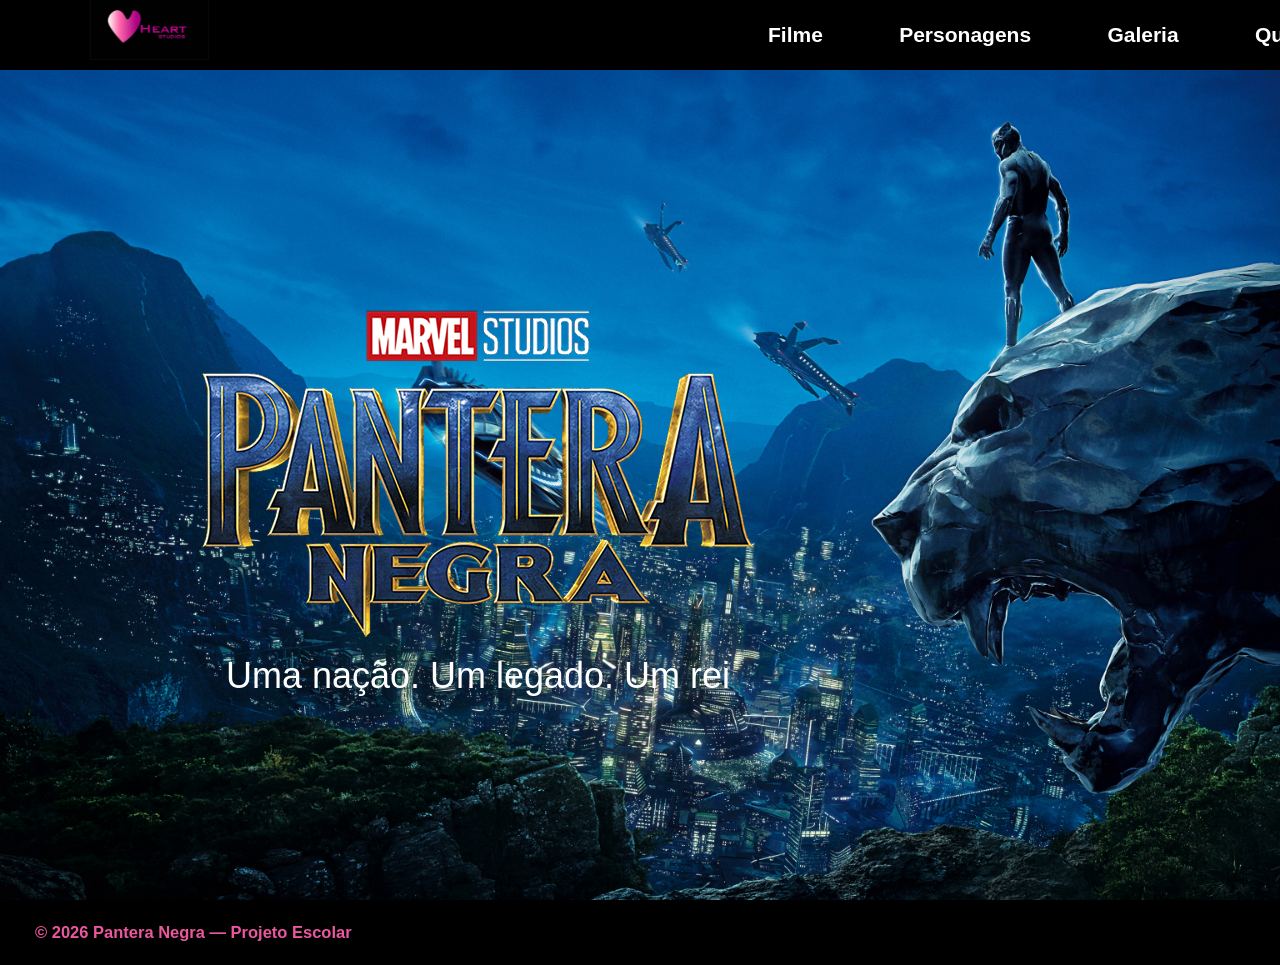
==== index.html @ 444e478e "primeiro commit do dida coloquei no git hub os bgl" ====
<!DOCTYPE html>
<html lang="en">
<head>
    <meta charset="UTF-8">
    <meta name="viewport" content="width=device-width, initial-scale=1.0">
    <link rel="stylesheet" href="home.css">
    <link rel="preconnect" href="https://fonts.gstatic.com" crossorigin>
<link href="https://fonts.googleapis.com/css2?family=Poppins:ital,wght@0,100;0,200;0,300;0,400;0,500;0,600;0,700;0,800;0,900;1,100;1,200;1,300;1,400;1,500;1,600;1,700;1,800;1,900&family=Roboto:ital,wght@0,100..900;1,100..900&display=swap" rel="stylesheet">
<link href="//db.onlinewebfonts.com/c/adfd298e421945768d7bf13da3ee8a45?family=BankGothic+Md+BT+Medium" rel="stylesheet" type="text/css"/>
    <title> Pantera Negra - Home</title>
    
</head>
<body>
    <header>

        <nav>
            <div class="logo">
                <a href="#Home"><img src="IMG/JoãoGabrieleJoãoGuilherme_1i1.jpg" alt="logo"></a>
            </div>
            <div class="txt">
                <a href="#Filme"><h2>Filme</h2></a>
                <a href="#Personagens"><h2>Personagens</h2></a>
                <a href="#Galeria"><h2>Galeria</h2></a>
                <a href="#Quemsomos"><h2>Quem somos</h2></a>
            </div>
        </nav>
    </header>
    <section class="capah">
        <div class="texto">
                <img src="IMG/mld_las_tt_3_copy_87d4d545.png" alt="">
                <h2>Uma nação. Um legado. Um rei</h2>
            
            </div>
        </div>
    </section>

    <footer>
        <h2>© 2026 Pantera Negra — Projeto Escolar</h2>
    </footer>
</body>
</html>
---- home.css ----
:root{
    --tamanhoTexto: 18px;
    --corTexto: white;
    --corTitulo: #EB579F;
    --fontTexto:  "Open Sans", sans-serif;
    --fontTitulo: "BankGothic Md BT Medium", sans-serif;
    --fontEspessura: 10px;
    --fontEspessura2: 24px;
    
    
}


*{
    margin: 0px;
    padding: 0px;
    box-sizing: border-box;
}

 
body{
    background-color: black;
}

nav{   
    background-color: black;
    display: flex;
    align-items: center;
    height: 70px;
    font-size: 12px;
    position: fixed;
    top: 0;
    width: 100%;
    z-index: 100;
}
.txt{ 
    position: absolute;
    left: 60%;
    font-family: var(--fontTitulo);
    width: 620px;
    display: flex;
    align-items: center;
    justify-content: space-between;
    margin-right: 100px;
    font-size: 14px;
    font-weight: var(--fontEspessura2);
}
nav a{
    text-decoration: none;
    color:var(--corTexto);
    
}

nav a:hover {
    transform: scale(1.2);
    color:var(--corTitulo);
    transition: transform 0.4s ease
}

.logo{
    height: 100px;
    position: absolute;
    left: 7%;
    margin-top:30px ;
}


.logo  img{

    width: 119px;
    
}

footer {
    display: flex;
    font-family: var(--fontTitulo);
    width: 100%;
    height: 65px;
    color:var(--corTitulo);
    background-color: black;
    padding: 15px;
    padding-left: 35px;
    align-items: center;
    font-size: 11px;

}

.capah{
    background-image: url(IMG/926668.jpg);
    background-size: cover;
    height: 100vh;
    width: 100%;
    box-sizing: border-box;
    flex-direction: column;
    align-items: center;
    padding: 30px 5% 100px;
    gap: 22px;
    
    
}

.capah .texto{
    width: 100%;
    position: absolute;
    top: 33%;
    left: 10%;
    max-width: 700px;
    text-align: center;
    
}

.capah .texto .img{
    height: 400px;
}


.capah h2{
    font-family: var(--fontTitulo);
    color:var(--corTexto);
    font-weight: var(--fontEspessura);
    font-size: 36px;
    
    
}
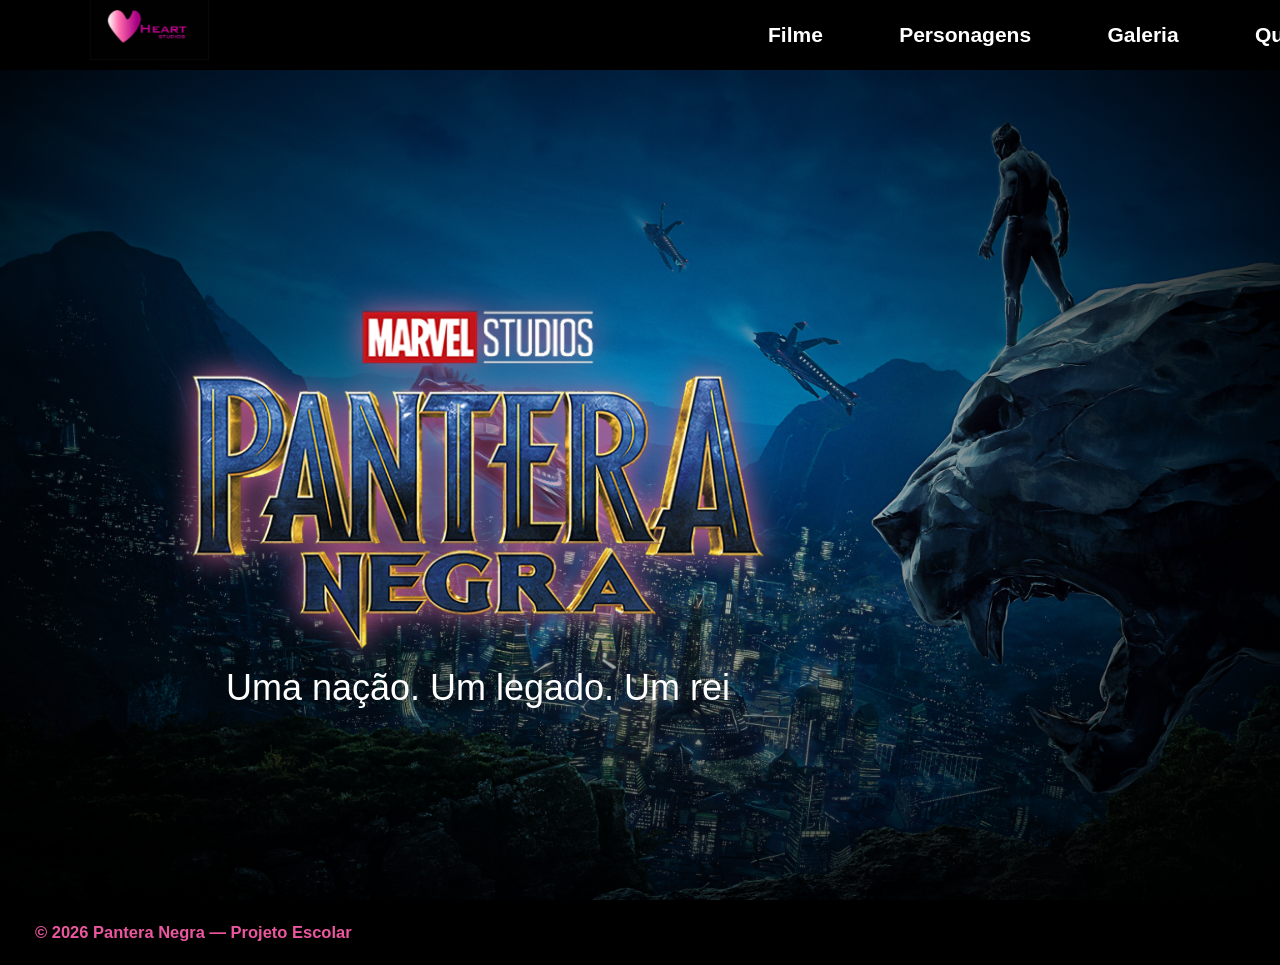
==== commit 1e68f83c: "Arrumando Navegação" ====
--- a/index.html
+++ b/index.html
@@ -15,19 +15,19 @@
 
         <nav>
             <div class="logo">
-                <a href="#Home"><img src="IMG/JoãoGabrieleJoãoGuilherme_1i1.jpg" alt="logo"></a>
+                <a href="index.html"><img src="IMG/JoãoGabrieleJoãoGuilherme_1i1.jpg" alt="logo"></a>
             </div>
             <div class="txt">
-                <a href="#Filme"><h2>Filme</h2></a>
-                <a href="#Personagens"><h2>Personagens</h2></a>
-                <a href="#Galeria"><h2>Galeria</h2></a>
+                <a href="Filme.html"><h2>Filme</h2></a>
+                <a href="Persongens.html"><h2>Personagens</h2></a>
+                <a href="Galeria.html"><h2>Galeria</h2></a>
                 <a href="#Quemsomos"><h2>Quem somos</h2></a>
             </div>
         </nav>
     </header>
     <section class="capah">
         <div class="texto">
-                <img src="IMG/mld_las_tt_3_copy_87d4d545.png" alt="">
+                <a href="Filme.html"><img src="IMG/mld_las_tt_3_copy_87d4d545.png" alt="logopn" class="logopn"></a>
                 <h2>Uma nação. Um legado. Um rei</h2>
             
             </div>
--- a/home.css
+++ b/home.css
@@ -23,7 +23,7 @@
 }
 
 nav{   
-    background-color: black;
+    background-color:black;
     display: flex;
     align-items: center;
     height: 70px;
@@ -86,7 +86,10 @@
 }
 
 .capah{
-    background-image: url(IMG/926668.jpg);
+    background: 
+    radial-gradient(rgba(0, 0, 0, 0),black),
+        url(IMG/926668.jpg),
+        radial-gradient(rgba(0,0,0,0),black);
     background-size: cover;
     height: 100vh;
     width: 100%;
@@ -109,10 +112,17 @@
     
 }
 
-.capah .texto .img{
-    height: 400px;
+img.logopn {
+    width: 600px;
+    transition: all 0.6s ease;
+    cursor: pointer;
+    filter: drop-shadow(0 0 15px #c5598d);
 }
 
+img.logopn:hover {
+    transform: scale(1.1);
+    
+}
 
 .capah h2{
     font-family: var(--fontTitulo);
@@ -123,3 +133,5 @@
     
 }
 
+
+
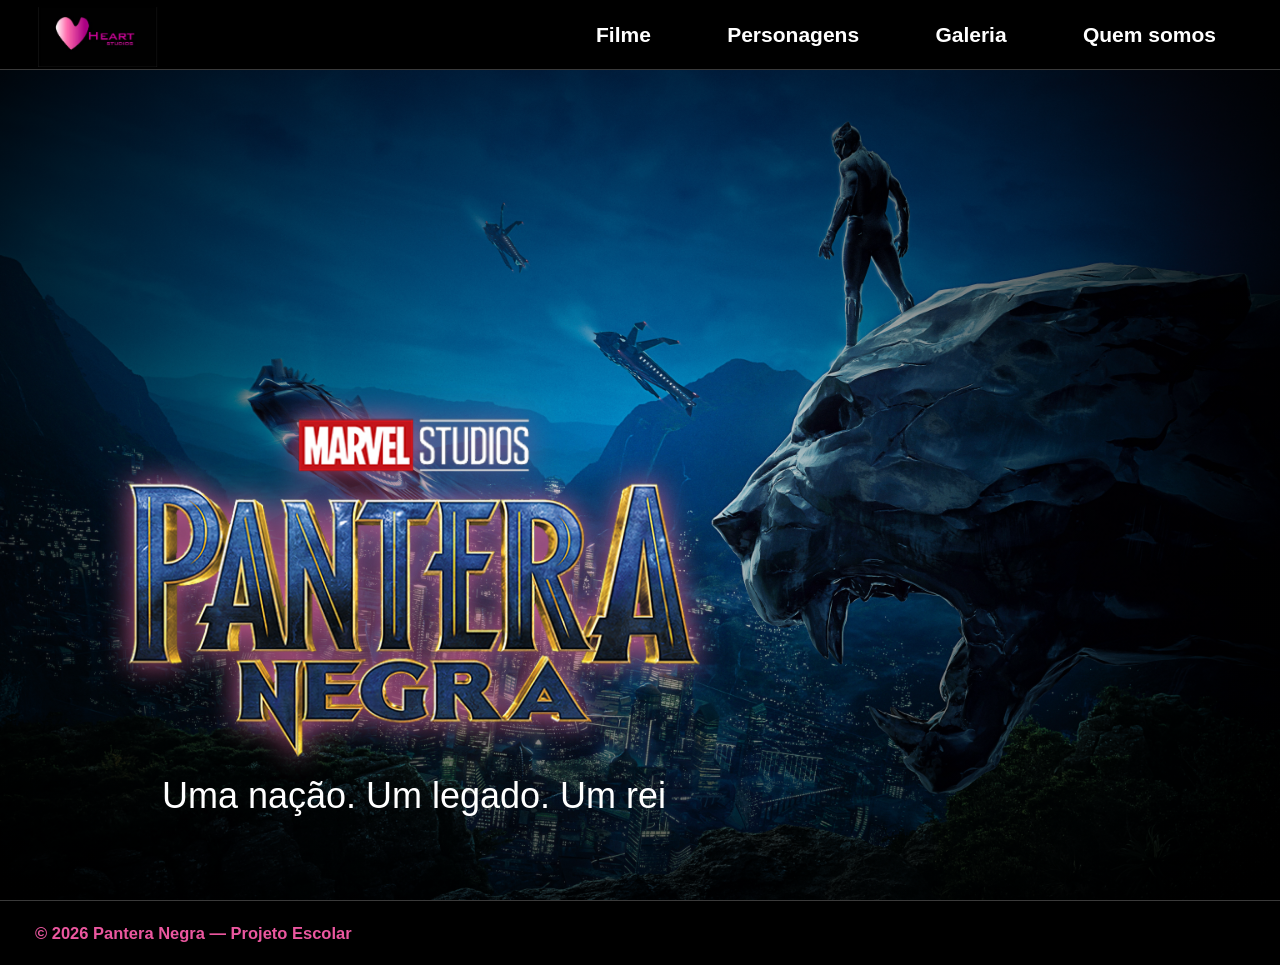
==== commit 9da95c2c: "media querie" ====
--- a/index.html
+++ b/index.html
@@ -17,6 +17,9 @@
             <div class="logo">
                 <a href="index.html"><img src="IMG/JoãoGabrieleJoãoGuilherme_1i1.jpg" alt="logo"></a>
             </div>
+
+            <button class="menu-btn" aria-label="Abrir menu">☰</button>
+            
             <div class="txt">
                 <a href="Filme.html"><h2>Filme</h2></a>
                 <a href="Persongens.html"><h2>Personagens</h2></a>
@@ -37,5 +40,21 @@
     <footer>
         <h2>© 2026 Pantera Negra — Projeto Escolar</h2>
     </footer>
+
+    <script>
+        const botao = document.querySelector('.menu-btn');
+        const menu = document.querySelector('.txt');
+
+        botao.addEventListener('click', () => {
+            menu.classList.toggle('aberto');
+        });
+
+        menu.querySelectorAll('a').forEach(link => {
+            link.addEventListener('click', () => {
+                menu.classList.remove('aberto');
+            });
+        });
+    </script>
+
 </body>
 </html>
--- a/home.css
+++ b/home.css
@@ -32,6 +32,7 @@
     top: 0;
     width: 100%;
     z-index: 100;
+    border-bottom: 1px solid #3a3a3a;
 }
 .txt{ 
     position: absolute;
@@ -61,7 +62,7 @@
     height: 100px;
     position: absolute;
     left: 7%;
-    margin-top:30px ;
+    padding-top: 20px ;
 }
 
 
@@ -82,6 +83,7 @@
     padding-left: 35px;
     align-items: center;
     font-size: 11px;
+    border-top: 1px solid #3a3a3a;
 
 }
 
@@ -134,4 +136,144 @@
 }
 
 
-
+.menu-btn{
+    display: none;
+}
+
+
+
+@media (max-width: 1600px) {
+    .logo{
+        left: 3%;
+        padding-top: 22px;
+    }
+
+    .txt{
+        left: auto;
+        right: 5%;
+        margin-right: 0;
+    }
+
+    .capah{
+        background-position: center;
+    }
+
+    .capah .texto{
+        top: 45%;
+        left: 5%;
+    }
+    
+}
+
+
+
+@media (max-width: 1100px) {
+
+    .logo{
+        left: 3%;
+        padding-top: 22px ;
+    }
+
+    .txt{
+        right: 3%;
+        width: auto;
+        gap: 30px;
+        font-size: 10px;
+    }
+
+    .capah{
+    background-position: center;
+    }
+
+    .capah .texto{
+        left: 50%;
+        top: 50%;
+        transform: translateX(-50%); 
+        width: 90%;
+    }
+
+    img.logopn{
+        width: 100%;
+        max-width: 500px;
+    }
+
+    .capah h2{
+        font-size: 28px;
+    }
+}
+
+
+
+@media (max-width: 768px) {
+
+    .logo img{
+        width: 100px;
+        padding-top: 8px;
+        margin-left: 10%;
+        
+    }
+
+    .menu-btn{
+        display: block;
+        margin-left: auto;
+        margin-right: 5%;
+        background: none;
+        border: none;
+        color: var(--corTexto);
+        font-size: 30px;
+        cursor: pointer;
+    }
+
+    .txt{
+        display: none;              
+        position: absolute;
+        top: 70px;
+        left: 0;
+        right: auto;
+        width: 100%;
+        flex-direction: column;
+        justify-content: center;
+        align-items: center;
+        gap: 20px;
+        font-size: 12px;
+        padding: 25px 0;
+        background-color: black;
+        border-bottom: 1px solid #3a3a3a;  
+    }
+
+    .txt.aberto{
+        display: flex;
+        display: flex;  
+        gap: 30px;
+        border-bottom: 1px solid #3a3a3a;                
+    }
+
+    .capah .texto{
+        top: 65%;
+    }
+
+    img.logopn{
+        max-width: 380px;
+    }
+
+    .capah h2{
+        font-size: 20px;
+    }
+
+    .texto img{
+    width: 300px; 
+    }
+
+    .texto h2{
+        font-size: 18px;
+    }
+
+    footer h2{
+        font-size: 14px;
+    }
+
+    .capah{
+        background-position: 65% center;
+    }
+
+}
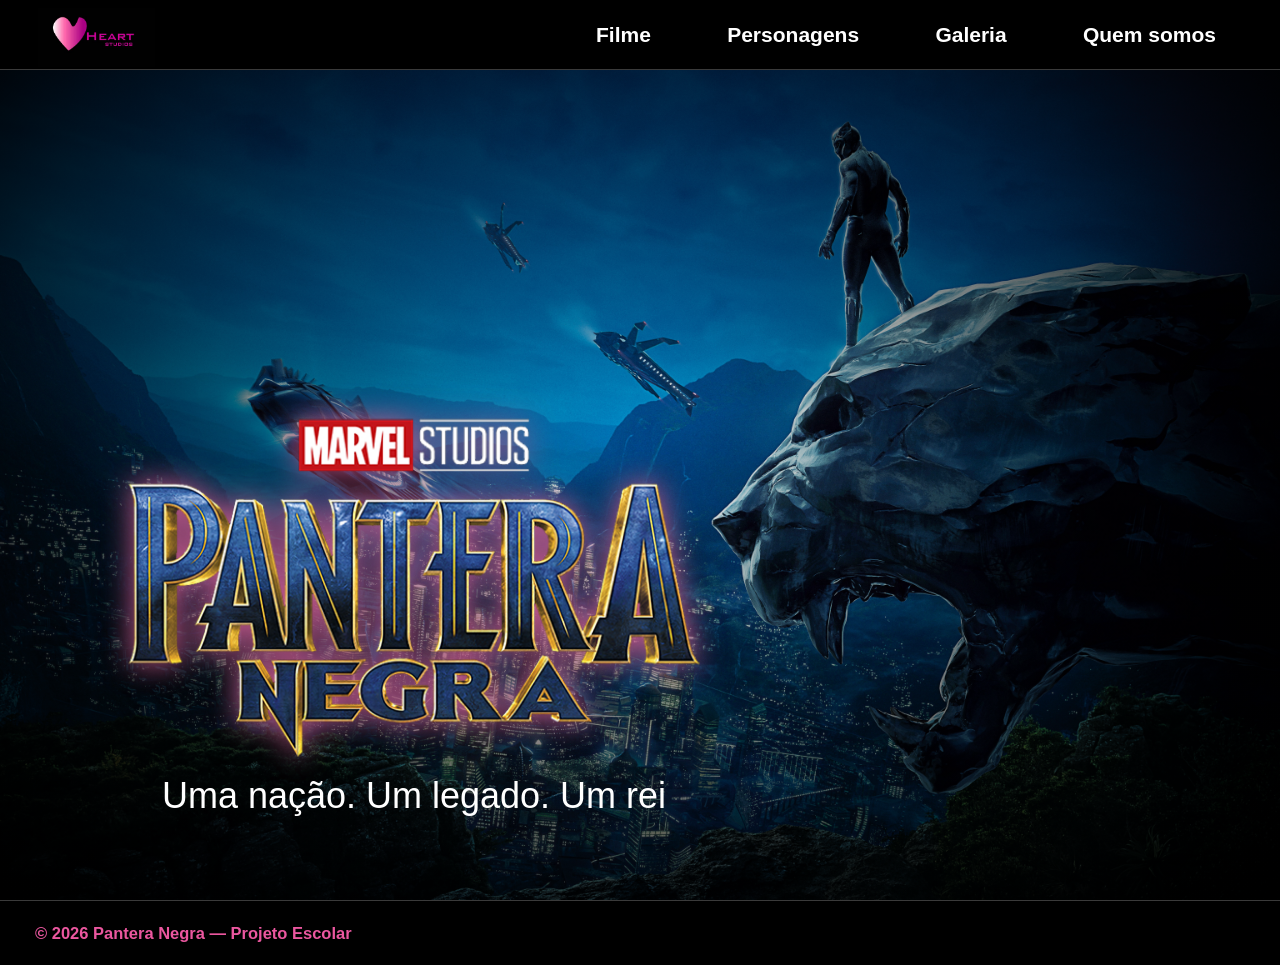
==== commit e0e3ad93: "ajustes finais" ====
--- a/index.html
+++ b/index.html
@@ -15,7 +15,7 @@
 
         <nav>
             <div class="logo">
-                <a href="index.html"><img src="IMG/JoãoGabrieleJoãoGuilherme_1i1.jpg" alt="logo"></a>
+                <a href="index.html"><img src="IMG/Captura de tela 2026-11-25 193104.png" alt="logo"></a>
             </div>
 
             <button class="menu-btn" aria-label="Abrir menu">☰</button>
@@ -24,7 +24,7 @@
                 <a href="Filme.html"><h2>Filme</h2></a>
                 <a href="Persongens.html"><h2>Personagens</h2></a>
                 <a href="Galeria.html"><h2>Galeria</h2></a>
-                <a href="#Quemsomos"><h2>Quem somos</h2></a>
+                <a href="QS.html"><h2>Quem somos</h2></a>
             </div>
         </nav>
     </header>
@@ -41,6 +41,7 @@
         <h2>© 2026 Pantera Negra — Projeto Escolar</h2>
     </footer>
 
+
     <script>
         const botao = document.querySelector('.menu-btn');
         const menu = document.querySelector('.txt');
@@ -56,5 +57,7 @@
         });
     </script>
 
+
+
 </body>
 </html>
--- a/home.css
+++ b/home.css
@@ -204,7 +204,7 @@
 
 
 
-@media (max-width: 768px) {
+@media (max-width: 769px) {
 
     .logo img{
         width: 100px;
@@ -249,6 +249,80 @@
     }
 
     .capah .texto{
+        top: 55%;
+    }
+
+    img.logopn{
+        max-width: 800px;
+    }
+
+    .capah h2{
+        font-size: 20px;
+    }
+
+    .texto img{
+    width: 470px; 
+    }
+
+    .texto h2{
+        font-size: 18px;
+    }
+
+    footer h2{
+        font-size: 14px;
+    }
+
+    .capah{
+        background-position: 65% center;
+    }
+
+}
+
+@media (max-width: 426px) {
+
+    .logo img{
+        width: 100px;
+        padding-top: 8px;
+        margin-left: 10%;
+        
+    }
+
+    .menu-btn{
+        display: block;
+        margin-left: auto;
+        margin-right: 5%;
+        background: none;
+        border: none;
+        color: var(--corTexto);
+        font-size: 30px;
+        cursor: pointer;
+    }
+
+    .txt{
+        display: none;              
+        position: absolute;
+        top: 70px;
+        left: 0;
+        right: auto;
+        width: 100%;
+        flex-direction: column;
+        justify-content: center;
+        align-items: center;
+        gap: 20px;
+        font-size: 12px;
+        padding: 25px 0;
+        background-color: black;
+        border-bottom: 1px solid #3a3a3a;  
+    }
+
+    .txt.aberto{
+        display: flex;
+        display: flex;  
+        gap: 30px;
+        border-bottom: 1px solid #3a3a3a;                
+    }
+
+    .capah .texto{
         top: 65%;
     }
 
